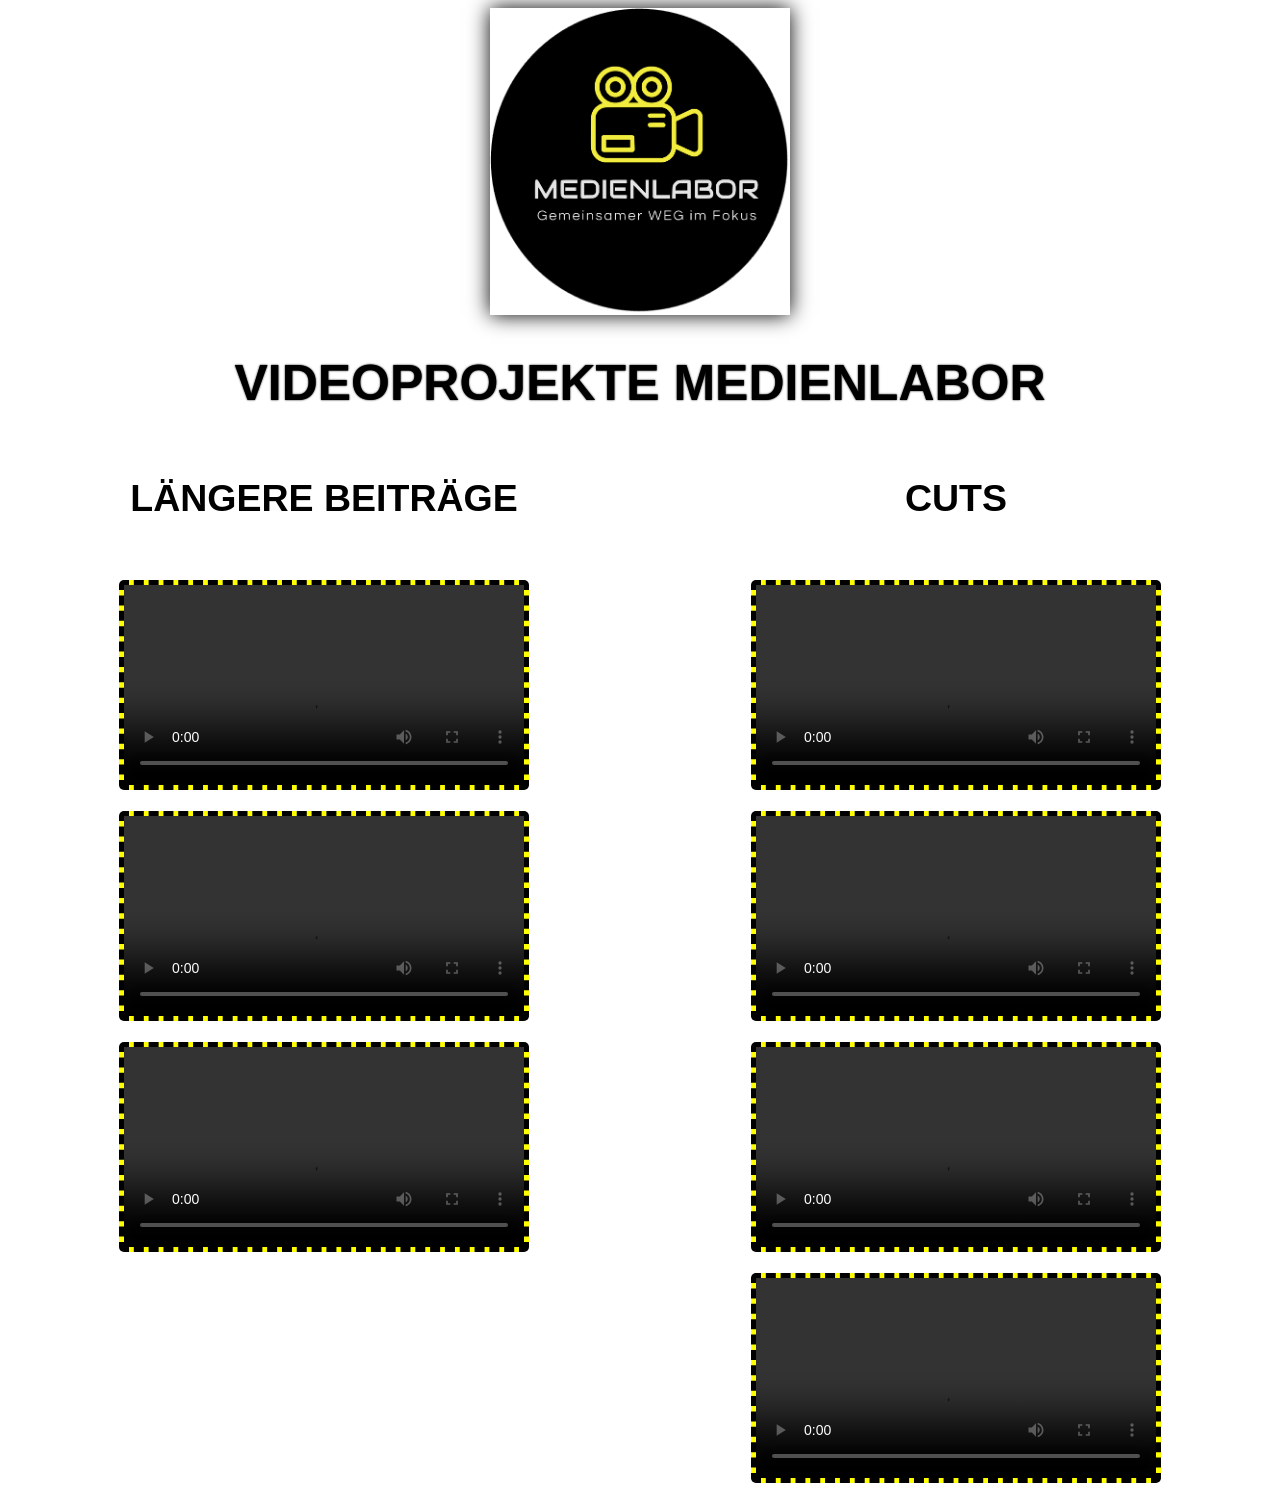
==== Website Medienlabor.html @ 93ecb825 "Add files via upload" ====
<!DOCTYPE html>
<html>
<head>
	<meta charset="utf-8">
	<meta name="viewport" content="width=device-width, initial-scale=1">
	<title>Videoprojekte Medienlabor</title>
	<link rel="stylesheet" type="text/css" href="styles_med.css">
</head>
<body>
	<header>
		<img class="logo" src="logo.png">
		<h1>VIDEOPROJEKTE MEDIENLABOR</h1>

	</header>


	<main>
		<div class="long">
			<h2>LÄNGERE BEITRÄGE</h2>
			<br>

			<video controls>
				<source src="vids/med-intro.m4v" type="video/mp4">
			</video>

			<video controls>
				<source src="vids/b-school.m4v" type="video/mp4">
			</video>

			<video controls>
				<source src="vids/weihnachten.m4v" type="video/mp4">
			</video>






		</div>


		<div class="short">
			<h2>CUTS</h2>
			<br>

			<video controls>
				<source src="vids/robopaints.mp4" type="video/mp4">
			</video>

			<video controls>
				<source src="shorts/bikecheck.m4v" type="video/mp4">
			</video>

			<video controls>
				<source src="shorts/action.m4v" type="video/mp4">
			</video>

			<video controls>
				<source src="shorts/werkstatt.m4v" type="video/mp4">
			</video>




		</div>





	</main>

</body>
</html>
---- styles_med.css ----
body {
	background-color: white;
	text-align: center;
	color: black;
	font-family: arial;
	min-height: 1000px;
	font-size: 25px;


	
}

header {

}

.logo {

	width: 300px;
	box-shadow: 0 0 20px black;
}

h1 {
	text-shadow: 0 0 2px black;
}


main {
	display: flex;
	justify-content: space-around;
	flex-wrap: wrap;
}

div {
	display: flex;
	background-color: white;
	color: black;
	border-radius: 30px;
	min-height: 400px;
	width: 40%;
	justify-content: center;
	flex-wrap: wrap;
	gap: 10px;
	display: block;
	flex-direction: column;
	
}

.long {
	transition: 0.7s;
	
}


.short {

	transition: 0.7s;
}

video {
	border: 5px dashed black;
	margin-bottom: 15px;

	width: 400px;
	height: 200px;

	background-color: yellow;

	border-radius: 5px;
}




/* ===== Responsive Design für Handys ===== */
@media (max-width: 768px) {

	body {
		font-size: 16px;
	}

	div {
		width: 90%;
		margin: 10px auto;
		float: none;
	}

	.long, .short {
		float: none;
		width: 90%;
	}

	video {
		width: 100%;
		height: auto;
	}

	h1 {
		font-size: 22px;
	}

	h2 {
		font-size: 18px;
	}

	video {
		width: 400px;
		height: 200px;
	}

	.logo {
		width: 200px; 
	}
}
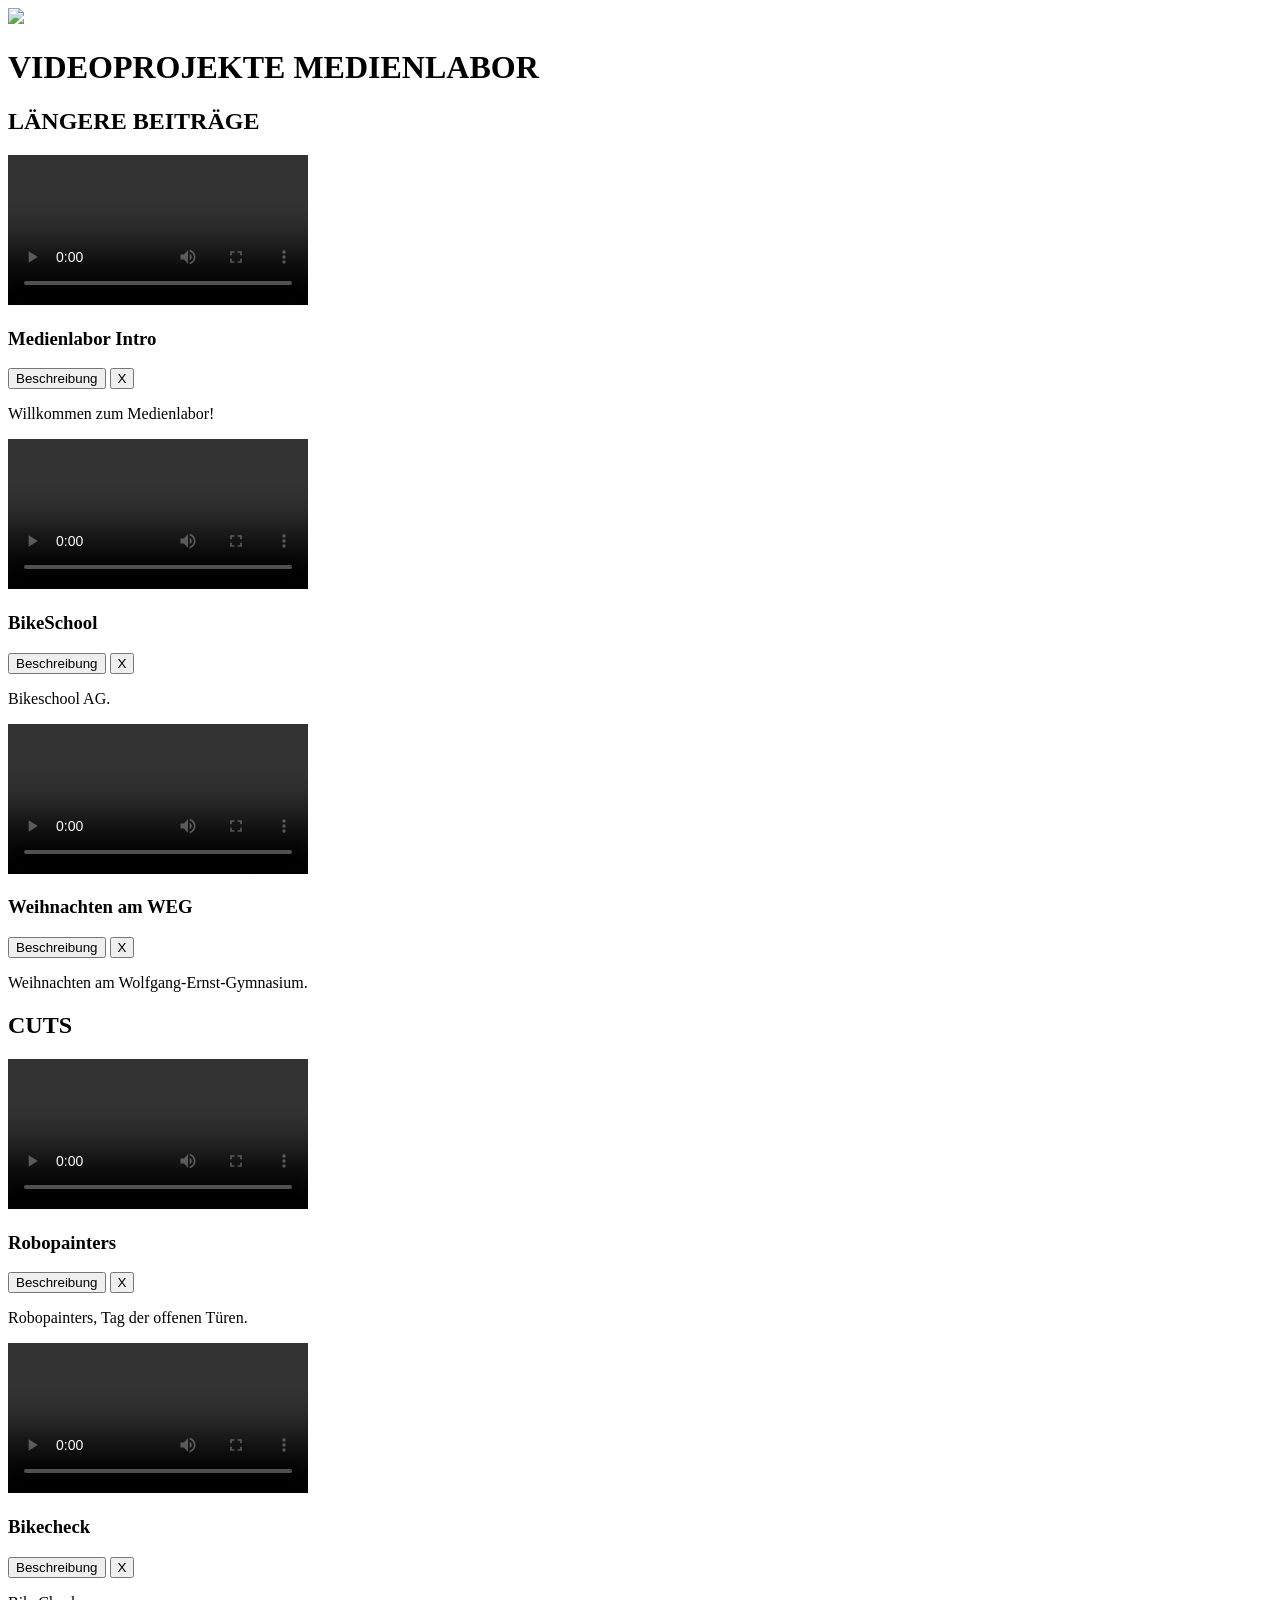
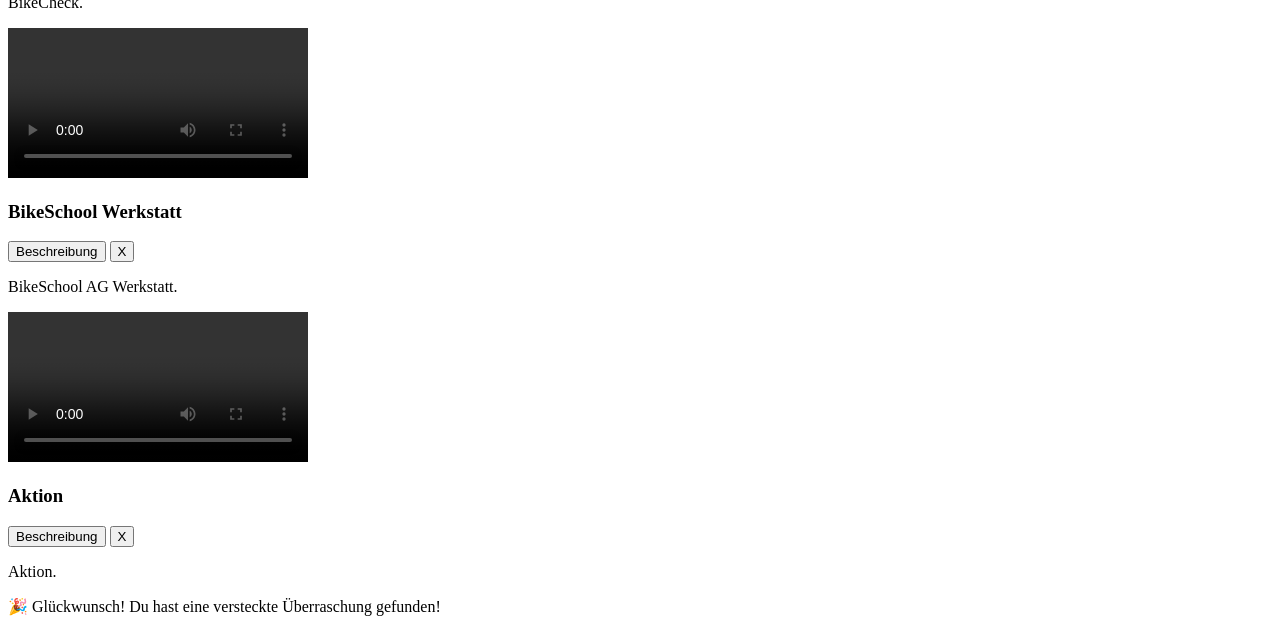
==== commit 06369a30: "Add files via upload" ====
--- a/Website Medienlabor.html
+++ b/Website Medienlabor.html
@@ -1,76 +1,262 @@
-
-
 <!DOCTYPE html>
-<html>
+<html lang="de">
 <head>
 	<meta charset="utf-8">
 	<meta name="viewport" content="width=device-width, initial-scale=1">
 	<title>Videoprojekte Medienlabor</title>
-	<link rel="stylesheet" type="text/css" href="styles_med.css">
+
+	<link rel="stylesheet" href="styles_med.css">
 </head>
+
 <body>
-	<header>
-		<img class="logo" src="logo.png">
-		<h1>VIDEOPROJEKTE MEDIENLABOR</h1>
-
-	</header>
-
-
-	<main>
-		<div class="long">
-			<h2>LÄNGERE BEITRÄGE</h2>
-			<br>
+
+<header>
+
+	<img class="logo" src="logo.png">
+
+	<h1>VIDEOPROJEKTE MEDIENLABOR</h1>
+
+</header>
+
+
+<main>
+
+	<!-- LANGE VIDEOS -->
+	<section class="long">
+
+		<h2>LÄNGERE BEITRÄGE</h2>
+
+
+		<!-- VIDEO BOX -->
+		<div class="video-box">
 
 			<video controls>
 				<source src="vids/med-intro.m4v" type="video/mp4">
 			</video>
 
+			<h3>Medienlabor Intro</h3>
+
+			<button class="btn">Beschreibung</button>
+
+			<button class="close">X</button>
+
+			<div class="description">
+				<p>
+					Willkommen zum Medienlabor!
+				</p>
+			</div>
+
+		</div>
+
+
+		<!-- VIDEO BOX -->
+		<div class="video-box">
+
 			<video controls>
 				<source src="vids/b-school.m4v" type="video/mp4">
 			</video>
 
+			<h3>BikeSchool</h3>
+
+			<button class="btn">Beschreibung</button>
+
+			<button class="close">X</button>
+
+			<div class="description">
+				<p>
+                    Bikeschool AG.
+				</p>
+			</div>
+
+		</div>
+
+
+		<!-- VIDEO BOX -->
+		<div class="video-box">
+
 			<video controls>
 				<source src="vids/weihnachten.m4v" type="video/mp4">
 			</video>
 
-
-
-
-
-
-		</div>
-
-
-		<div class="short">
-			<h2>CUTS</h2>
-			<br>
+			<h3>Weihnachten am WEG</h3>
+
+			<button class="btn">Beschreibung</button>
+
+			<button class="close">X</button>
+
+			<div class="description">
+				<p>
+					Weihnachten am Wolfgang-Ernst-Gymnasium.
+				</p>
+			</div>
+
+		</div>
+
+	</section>
+
+
+
+	<!-- SHORTS -->
+	<section class="short">
+
+		<h2>CUTS</h2>
+
+
+		<div class="video-box">
 
 			<video controls>
 				<source src="vids/robopaints.mp4" type="video/mp4">
 			</video>
 
-			<video controls>
-				<source src="shorts/bikecheck.m4v" type="video/mp4">
-			</video>
-
-			<video controls>
-				<source src="shorts/action.m4v" type="video/mp4">
-			</video>
-
-			<video controls>
-				<source src="shorts/werkstatt.m4v" type="video/mp4">
-			</video>
-
-
-
-
-		</div>
-
-
-
-
-
-	</main>
+			<h3>Robopainters</h3>
+
+			<button class="btn">Beschreibung</button>
+
+			<button class="close">X</button>
+
+			<div class="description">
+				<p>
+                    Robopainters, Tag der offenen Türen.       
+                </p>
+			</div>
+
+		</div>
+
+
+
+		<div class="video-box">
+
+			<video controls>
+				<source src="shorts/cut1.m4v" type="video/mp4">
+			</video>
+
+			<h3>Bikecheck</h3>
+
+			<button class="btn">Beschreibung</button>
+
+			<button class="close">X</button>
+
+			<div class="description">
+				<p>
+					BikeCheck.
+				</p>
+			</div>
+
+		</div>
+		
+		<div class="video-box">
+
+			<video controls>
+				<source src="shorts/cut2.m4v" type="video/mp4">
+			</video>
+
+			<h3>BikeSchool Werkstatt</h3>
+
+			<button class="btn">Beschreibung</button>
+
+			<button class="close">X</button>
+
+			<div class="description">
+				<p>
+					BikeSchool AG Werkstatt.
+				</p>
+			</div>
+
+		</div>
+		
+		<div class="video-box">
+
+			<video controls>
+				<source src="shorts/cut3.m4v" type="video/mp4">
+			</video>
+
+			<h3>Aktion</h3>
+
+			<button class="btn">Beschreibung</button>
+
+			<button class="close">X</button>
+
+			<div class="description">
+				<p>
+					Aktion.
+				</p>
+			</div>
+
+		</div>
+
+	</section>
+
+</main>
+
+<div id="overlay"></div>
+
+<div id="popup">
+  <p>🎉 Glückwunsch! Du hast eine versteckte Überraschung gefunden!</p>
+</div>
+
+<script>
+
+document.addEventListener('DOMContentLoaded', () => {
+
+	const boxes = document.querySelectorAll('.video-box');
+
+	boxes.forEach(box => {
+
+		const btn = box.querySelector('.btn');
+		const close = box.querySelector('.close');
+		const des = box.querySelector('.description');
+
+		btn.onclick = () => {
+
+			des.style.display = 'block';
+			close.style.display = 'block';
+			btn.style.display = 'none';
+
+		};
+
+		close.onclick = () => {
+
+			des.style.display = 'none';
+			close.style.display = 'none';
+			btn.style.display = 'block';
+
+		};
+
+	});
+	
+	
+	const overlay = document.getElementById('overlay');
+      const popup = document.getElementById('popup');
+
+    function openPopup() {
+        overlay.style.display = 'block';
+        popup.style.display = 'block';
+      }
+
+    function closePopup() {
+        overlay.style.display = 'none';
+        popup.style.display = 'none';
+      }
+
+  // Taste "M"
+    document.addEventListener('keydown', (e) => {
+        if (e.key.toLowerCase() === 'm') {
+        openPopup();
+        }
+
+    if (e.key === 'Escape') {
+        closePopup();
+    }
+  });
+
+  // Klick auf Hintergrund schließt
+  overlay.addEventListener('click', closePopup);
+
+});
+
+</script>
+
+
 
 </body>
-</html>
+</html>
